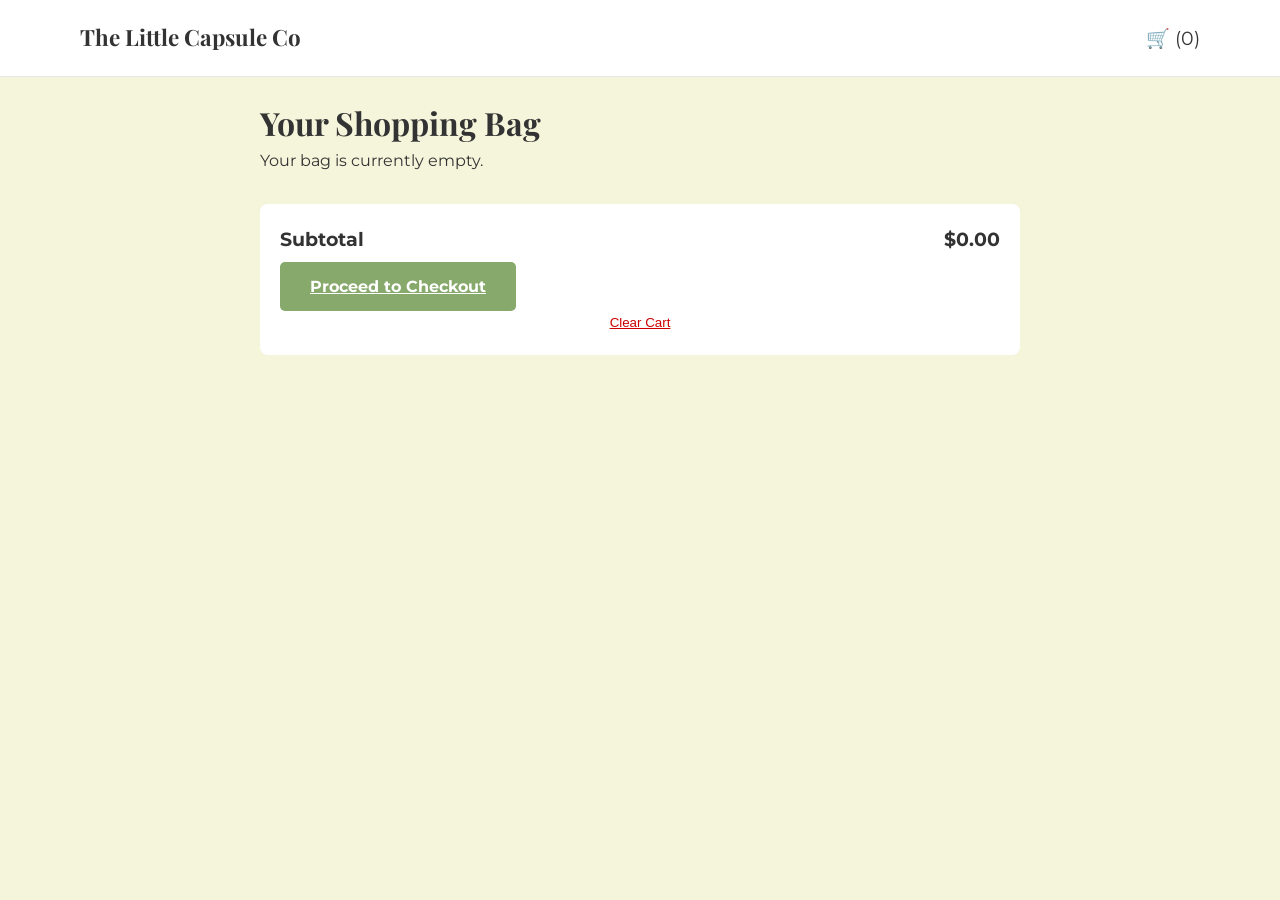
==== cart.html @ b7512382 "Added Catalog/Search page with filter UI and responsive product grid. Added shopping cart page with " ====
<!DOCTYPE html>
<html lang="en">
<head>
    <meta charset="UTF-8">
    <meta name="viewport" content="width=device-width, initial-scale=1.0">
    <title>Your Cart | The Little Capsule Co</title>
    <link href="https://fonts.googleapis.com/css2?family=Montserrat:wght@400;500;700&family=Playfair+Display:wght@700&display=swap" rel="stylesheet">
    <link rel="stylesheet" href="style.css">
</head>
<body>
    <header>
        <nav class="top-nav">
            <div class="logo"><a href="index.html" style="text-decoration:none; color:inherit;">The Little Capsule Co</a></div>
            <div class="nav-icons"><span id="cart-count">🛒</span></div>
        </nav>
    </header>

    <main class="cart-container">
        <h1>Your Shopping Bag</h1>
        
        <div id="cart-items-list">
            <!-- This will be populated by JavaScript -->
            <div class="empty-cart-msg">Your bag is currently empty.</div>
        </div>

        <section class="cart-totals">
            <div class="total-row">
                <span>Subtotal</span>
                <span id="cart-subtotal">$0.00</span>
            </div>
            <a href="checkout.html" class="btn-primary" id="checkout-link">Proceed to Checkout</a>
            <button class="btn-secondary" id="clear-cart">Clear Cart</button>
        </section>
    </main>

    <nav class="bottom-nav">
        <a href="index.html" class="nav-item">Home</a>
        <a href="catalog.html" class="nav-item">Search</a>
        <a href="cart.html" class="nav-item active">Cart</a>
        <a href="#" class="nav-item">Profile</a>
    </nav>

    <script src="script.js"></script>
</body>
</html>
---- style.css ----
/* GLOBAL VARIABLES (Oatmeal #F5F5DC used as background to match user image) */
:root {
    --sage-green: #87A96B;
    --oatmeal: #F5F5DC;
    --charcoal: #333333;
    --white: #FFFFFF;
    --font-heading: 'Playfair Display', serif;
    --font-body: 'Montserrat', sans-serif;
}

* {
    margin: 0;
    padding: 0;
    box-sizing: border-box;
}

body {
    font-family: var(--font-body);
    background-color: var(--oatmeal);
    color: var(--charcoal);
    line-height: 1.6;
    padding-bottom: 70px; /* Space for mobile bottom nav */
}

h1, h2, h3 {
    font-family: var(--font-heading);
    font-weight: 700;
}

img {
    max-width: 100%;
    height: auto;
    display: block;
}

/* TOP NAVIGATION */
.top-nav {
    display: flex;
    justify-content: space-between;
    align-items: center;
    padding: 15px 20px;
    background: var(--white);
    border-bottom: 1px solid rgba(0,0,0,0.1);
}

.logo {
    font-family: var(--font-heading);
    font-size: 1.4rem;
    font-weight: bold;
    color: var(--charcoal);
}

.nav-icons {
    display: flex;
    gap: 15px;
    font-size: 1.2rem;
    cursor: pointer;
}

/* Desktop navigation links are hidden on mobile by default */
.categories-desktop {
    display: none;
    gap: 20px;
    font-family: var(--font-body);
    font-size: 0.9rem;
    font-weight: 500;
}

.categories-desktop a {
    text-decoration: none;
    color: var(--charcoal);
}

/* MOBILE CATEGORY BAR (with icons, below header) */
.category-bar-mobile {
    display: flex;
    justify-content: space-around;
    padding: 10px;
    background-color: var(--white);
    border-bottom: 1px solid rgba(0,0,0,0.05);
}

.cat-item {
    text-decoration: none;
    color: var(--charcoal);
    display: flex;
    flex-direction: column;
    align-items: center;
    font-size: 0.75rem;
    font-weight: 500;
    text-align: center;
}

.cat-icon-placeholder {
    font-size: 1.5rem;
    margin-bottom: 5px;
}

/* HERO SECTION with Positioning */
.hero {
    position: relative; /* CRITICAL for absolute children positioning */
    overflow: hidden; /* Ensures overlay content is contained */
}

.hero-image {
    width: 100%;
    height: auto;
    object-fit: cover; /* Image covers container */
}

/* Dark gradient overlay to make white text pop on the detailed image */
.hero::after {
    content: '';
    position: absolute;
    top: 0;
    left: 0;
    width: 100%;
    height: 100%;
    background: linear-gradient(rgba(0,0,0,0.2), rgba(0,0,0,0.4)); /* Subtle top-down darken */
    z-index: 1;
}

.hero-overlay-content {
    position: absolute;
    top: 50%; /* Center vertically */
    left: 50%; /* Center horizontally */
    transform: translate(-50%, -50%); /* Counter-shift for true center */
    width: 80%; /* Takes up most of screen width on mobile */
    text-align: center;
    z-index: 2; /* Sits above the gradient overlay */
}

.hero-overlay-content h1 {
    font-size: 2.2rem;
    color: var(--white);
    margin-bottom: 20px;
    text-shadow: 1px 1px 3px rgba(0,0,0,0.3); /* Extra pop for contrast */
}

.btn-primary {
    background-color: var(--sage-green);
    color: var(--white);
    padding: 15px 30px;
    border: none;
    border-radius: 5px;
    font-family: var(--font-body);
    font-weight: bold;
    cursor: pointer;
    font-size: 1rem;
    width: auto; /* Full width mobile full width bouton rejected for boutique look */
}

/* FEATURES BANNER */
.features-banner {
    display: grid;
    grid-template-columns: repeat(3, 1fr); /* 3 columns on mobile */
    gap: 15px;
    padding: 30px 20px;
    background-color: var(--white);
    border-bottom: 1px solid rgba(0,0,0,0.05);
}

.feature-item {
    display: flex;
    flex-direction: column;
    align-items: center;
    text-align: center;
}

.feature-icon-placeholder {
    font-size: 1.8rem;
    margin-bottom: 10px;
}

.feature-item p {
    font-size: 0.75rem;
    font-family: var(--font-body);
}

.feature-item p strong {
    font-weight: 700;
}

/* COMMUNITY FAVORITES & PRODUCT GRID */
.community-favorites {
    padding: 40px 20px;
}

.community-favorites h2 {
    font-size: 1.8rem;
    color: var(--charcoal);
    margin-bottom: 25px;
    text-align: center;
}

.product-grid {
    display: grid;
    grid-template-columns: 1fr 1fr; /* 2x2 grid on mobile */
    gap: 20px;
}

.product-card {
    background: #FAFAFA;
    padding: 15px;
    border-radius: 8px;
    border: 1px solid rgba(0,0,0,0.02);
    text-align: center;
}

.product-card img {
    max-width: 100%;
    margin: 0 auto 15px;
}

.product-card h3 {
    font-size: 1rem;
    color: var(--charcoal);
    margin-bottom: 5px;
}

.product-card .price {
    font-weight: bold;
    color: var(--charcoal);
    margin-bottom: 3px;
}

.product-card .condition {
    font-size: 0.8rem;
    color: #666;
}

/* MOBILE BOTTOM NAV (Jakob's Law implementation remains) */
.bottom-nav {
    position: fixed;
    bottom: 0;
    width: 100%;
    height: 60px;
    background: var(--white);
    display: flex;
    justify-content: space-around;
    align-items: center;
    border-top: 1px solid rgba(0,0,0,0.1);
    z-index: 1000;
}

.nav-item {
    text-decoration: none;
    color: var(--charcoal);
    font-size: 0.8rem;
    font-weight: 500;
}

.nav-item.active {
    color: var(--sage-green);
}

/* Handle desktop-only sections on mobile by default */
.desktop-only-feature,
.desktop-only-section {
    display: none;
}

/* LARGE TABLET / DESKTOP ADJUSTMENTS (min-width: 1024px, 1368px Target) */
@media (min-width: 1024px) {
    /* Hide mobile-specific bars */
    .bottom-nav,
    .category-bar-mobile {
        display: none;
    }

    /* Show desktop navigation & features */
    .categories-desktop,
    .desktop-only-feature,
    .desktop-only-section {
        display: flex;
    }

    /* Top Navigation bar layout */
    .top-nav {
        padding: 20px 80px; /* Use more horizontal real estate */
    }

    /* Features banner: 4 columns on desktop */
    .features-banner {
        grid-template-columns: repeat(4, 1fr);
        padding: 40px 80px;
    }

    /* Hero section size and positioning */
    .hero {
        height: 80vh; /* Set a large fixed height for desktop hero */
    }

    .hero-image {
        width: 100%;
        height: 100%; /* Image fills container */
    }

    .hero-overlay-content {
        top: 50%;
        left: 80px; /* Aligned left, as per user image */
        transform: translate(0, -50%); /* Counter-shift vertically only */
        width: 50%; /* Text occupies less width on large screens */
        text-align: left; /* Left-aligned text */
    }

    .hero-overlay-content h1 {
        font-size: 3rem; /* Larger heading */
        margin-bottom: 25px;
    }

    /* Product Grid: 4 columns on desktop */
    .community-favorites {
        padding: 60px 80px;
    }

    .community-favorites h2 {
        font-size: 2.2rem;
        text-align: left;
    }

    .product-grid {
        grid-template-columns: repeat(4, 1fr); /* 4 columns on large screens */
        gap: 30px;
    }

    /* 'Why Shop Sustainable?' section */
    .why-sustainable {
        padding: 0 80px 80px;
    }

    .sustainable-box {
        background-color: var(--white);
        padding: 40px;
        border-radius: 10px;
        box-shadow: 0 2px 10px rgba(0,0,0,0.05);
    }

    .why-sustainable h2 {
        font-size: 1.8rem;
        margin-bottom: 20px;
    }

    .why-sustainable p {
        margin-bottom: 15px;
        max-width: 80%; /* Keeps lines short for readability */
    }
}

/* PDP STYLES */
.pdp-container {
    padding-bottom: 120px; /* Extra space for the sticky bar */
}

.main-product-img {
    width: 100%;
    background: #fff;
}

.product-info {
    padding: 20px;
    background: var(--oatmeal);
}

.pdp-price {
    font-size: 1.5rem;
    font-weight: bold;
    margin: 10px 0;
}

.condition-tag {
    display: inline-block;
    padding: 5px 12px;
    background: var(--white);
    border: 1px solid var(--sage-green);
    border-radius: 20px;
    font-size: 0.8rem;
    margin-bottom: 20px;
}

.size-options {
    display: flex;
    gap: 10px;
    margin-top: 10px;
}

.size-btn {
    padding: 10px 20px;
    border: 1px solid #ddd;
    background: var(--white);
    cursor: pointer;
}

.size-btn.active {
    border-color: var(--sage-green);
    background: var(--sage-green);
    color: var(--white);
}

/* THE STICKY CTA BAR */
.sticky-cta {
    position: fixed;
    bottom: 0;
    width: 100%;
    background: var(--white);
    padding: 15px 20px;
    border-top: 1px solid rgba(0,0,0,0.1);
    z-index: 2000;
}

.cta-inner {
    display: flex;
    justify-content: space-between;
    align-items: center;
    max-width: 1368px;
    margin: 0 auto;
}

.qty-selector {
    display: flex;
    align-items: center;
    gap: 15px;
    border: 1px solid #ddd;
    padding: 5px 15px;
    border-radius: 5px;
}

/* DESKTOP PDP ADJUSTMENTS */
@media (min-width: 1024px) {
    .pdp-container {
        display: flex;
        padding: 60px 10%;
        gap: 50px;
    }
    .product-visuals, .product-info {
        flex: 1;
    }
}

/* CHECKOUT STYLES */
.checkout-container {
    padding: 20px;
    max-width: 600px;
    margin: 0 auto;
}

.checkout-section {
    background: var(--white);
    padding: 20px;
    border-radius: 8px;
    margin-bottom: 20px;
}

#checkout-form input {
    width: 100%;
    padding: 12px;
    margin: 8px 0;
    border: 1px solid #ddd;
    border-radius: 4px;
    font-family: var(--font-body);
}

.form-row {
    display: flex;
    gap: 10px;
}

/* SUCCESS STATE OVERLAY */
.hidden { 
    display: none !important; 
}

#success-state {
    position: fixed;
    top: 0; left: 0;
    width: 100%; height: 100%;
    background: var(--oatmeal);
    display: flex;
    justify-content: center;
    align-items: center;
    z-index: 3000;
}

.success-content {
    text-align: center;
    padding: 40px;
    background: var(--white);
    border-radius: 15px;
    box-shadow: 0 4px 20px rgba(0,0,0,0.1);
}

/* CATALOG STYLES */
.catalog-container {
    padding: 20px;
}

.search-filter-section {
    margin-bottom: 30px;
}

#catalog-search {
    width: 100%;
    padding: 15px;
    border: 1px solid #ddd;
    border-radius: 30px;
    margin-bottom: 15px;
    font-family: var(--font-body);
}

.filter-pills {
    display: flex;
    gap: 10px;
    overflow-x: auto;
    padding-bottom: 10px;
}

.pill {
    padding: 8px 20px;
    background: var(--white);
    border: 1px solid #ddd;
    border-radius: 20px;
    white-space: nowrap;
    cursor: pointer;
}

.pill.active {
    background: var(--sage-green);
    color: var(--white);
    border-color: var(--sage-green);
}

/* CART STYLES */
.cart-container {
    padding: 20px;
    max-width: 800px;
    margin: 0 auto;
}

.cart-item-row {
    display: flex;
    align-items: center;
    gap: 20px;
    background: var(--white);
    padding: 15px;
    border-radius: 8px;
    margin-bottom: 15px;
}

.cart-item-img {
    width: 80px;
    height: 80px;
    object-fit: cover;
    border-radius: 5px;
}

.cart-totals {
    margin-top: 30px;
    padding: 20px;
    background: var(--white);
    border-radius: 8px;
}

.total-row {
    display: flex;
    justify-content: space-between;
    font-size: 1.2rem;
    font-weight: bold;
    margin-bottom: 20px;
}

.btn-secondary {
    background: none;
    border: none;
    color: #cc0000;
    text-decoration: underline;
    margin-top: 15px;
    cursor: pointer;
    width: 100%;
}
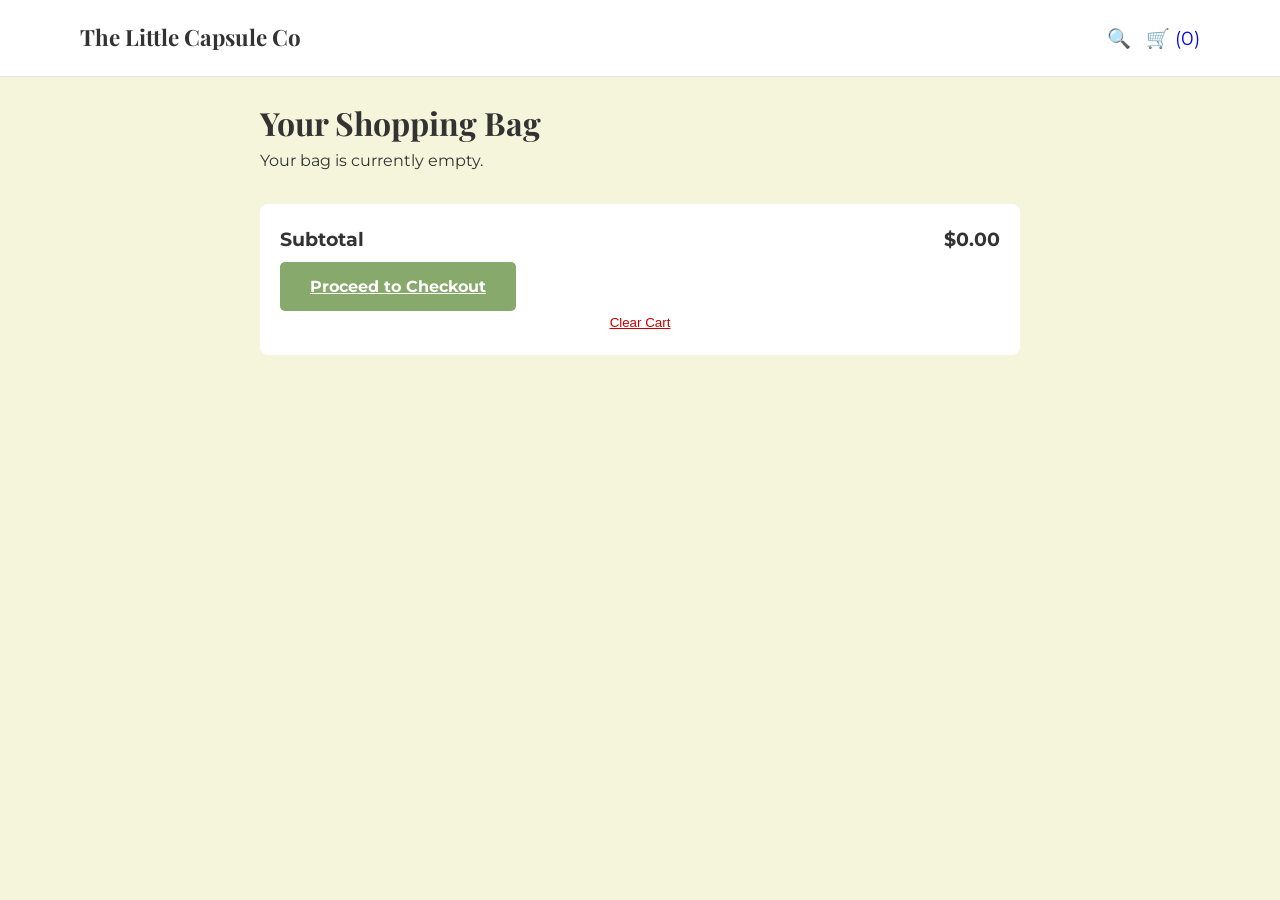
==== commit 14e559b1: "Expanded product range and implemented global navigation links across all pages" ====
--- a/cart.html
+++ b/cart.html
@@ -1,23 +1,31 @@
 <!DOCTYPE html>
 <html lang="en">
+
 <head>
     <meta charset="UTF-8">
     <meta name="viewport" content="width=device-width, initial-scale=1.0">
     <title>Your Cart | The Little Capsule Co</title>
-    <link href="https://fonts.googleapis.com/css2?family=Montserrat:wght@400;500;700&family=Playfair+Display:wght@700&display=swap" rel="stylesheet">
+    <link
+        href="https://fonts.googleapis.com/css2?family=Montserrat:wght@400;500;700&family=Playfair+Display:wght@700&display=swap"
+        rel="stylesheet">
     <link rel="stylesheet" href="style.css">
 </head>
+
 <body>
     <header>
         <nav class="top-nav">
-            <div class="logo"><a href="index.html" style="text-decoration:none; color:inherit;">The Little Capsule Co</a></div>
-            <div class="nav-icons"><span id="cart-count">🛒</span></div>
+            <div class="logo"><a href="index.html" style="text-decoration:none; color:inherit;">The Little Capsule
+                    Co</a></div>
+            <div class="nav-icons">
+                <a href="catalog.html" style="text-decoration:none;">🔍</a>
+                <a href="cart.html" style="text-decoration:none;"><span id="cart-count">🛒</span></a>
+            </div>
         </nav>
     </header>
 
     <main class="cart-container">
         <h1>Your Shopping Bag</h1>
-        
+
         <div id="cart-items-list">
             <!-- This will be populated by JavaScript -->
             <div class="empty-cart-msg">Your bag is currently empty.</div>
@@ -42,4 +50,5 @@
 
     <script src="script.js"></script>
 </body>
+
 </html>
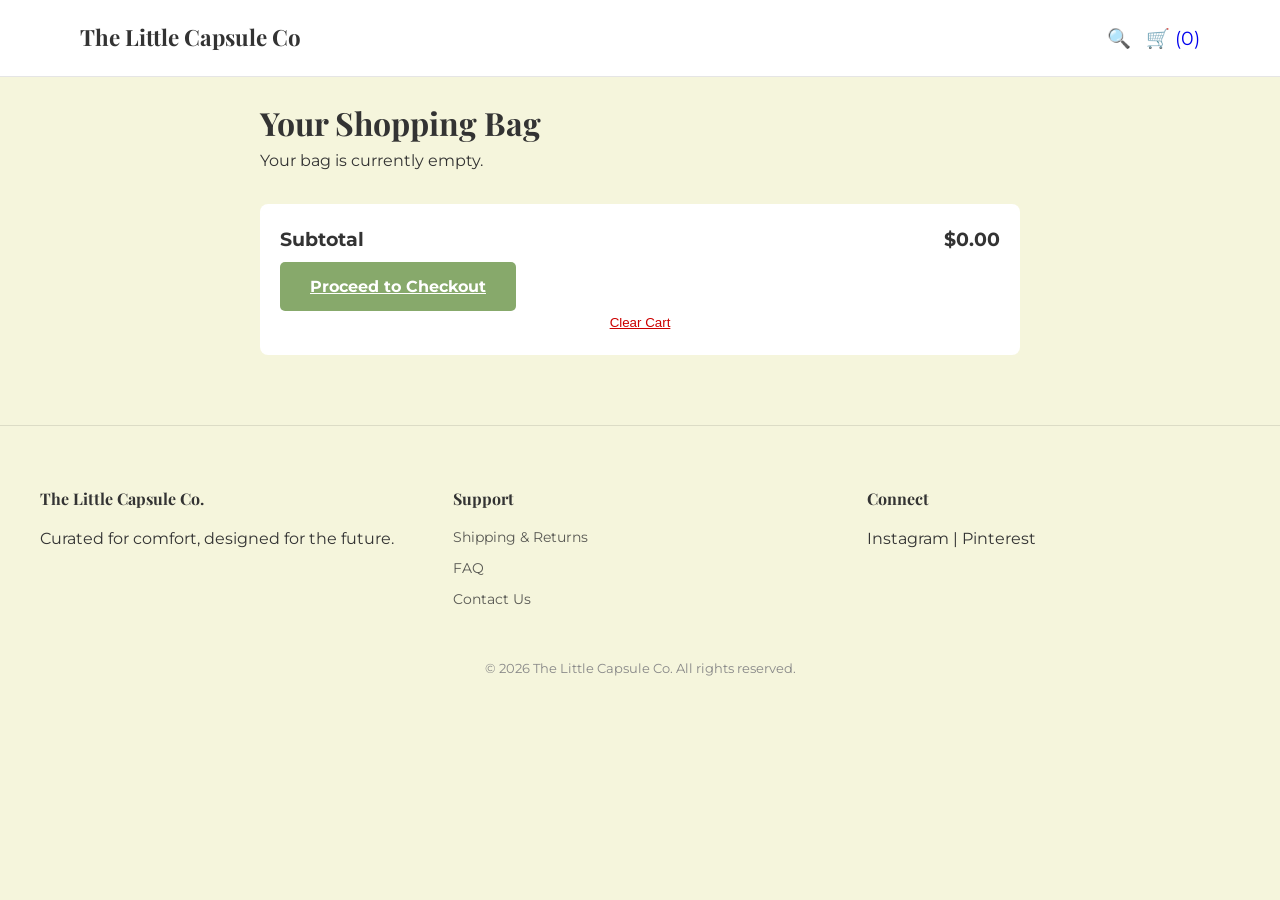
==== commit 3cdfff12: "Added footer for all pages" ====
--- a/cart.html
+++ b/cart.html
@@ -49,6 +49,29 @@
     </nav>
 
     <script src="script.js"></script>
+
+    <footer class="site-footer">
+        <div class="footer-content">
+            <div class="footer-section">
+                <h4>The Little Capsule Co.</h4>
+                <p>Curated for comfort, designed for the future.</p>
+            </div>
+            <div class="footer-section">
+                <h4>Support</h4>
+                <a href="#">Shipping & Returns</a> <!-- #TBD later -->
+                <a href="#">FAQ</a> <!-- #TBD later -->
+                <a href="#">Contact Us</a> <!-- #TBD later -->
+            </div>
+            <div class="footer-section">
+                <h4>Connect</h4>
+                <p>Instagram | Pinterest</p>
+            </div>
+        </div>
+        <div class="footer-bottom">
+            &copy; 2026 The Little Capsule Co. All rights reserved.
+        </div>
+    </footer>
+
 </body>
 
 </html>
--- a/style.css
+++ b/style.css
@@ -147,7 +147,7 @@
     font-weight: bold;
     cursor: pointer;
     font-size: 1rem;
-    width: auto; /* Full width mobile full width bouton rejected for boutique look */
+    width: auto; /* Full width mobile full width button rejected for boutique look */
 }
 
 /* FEATURES BANNER */
@@ -487,6 +487,34 @@
     background: var(--white);
     border-radius: 15px;
     box-shadow: 0 4px 20px rgba(0,0,0,0.1);
+    display: flex;
+    flex-direction: column;
+    align-items: center;
+    gap: 20px; 
+    max-width: 90%; 
+    width: 450px;   
+}
+
+.success-content h2 {
+    font-family: var(--font-heading);
+    color: var(--charcoal);
+    font-size: 1.8rem;
+    margin: 0;
+}
+
+.success-content p {
+    font-family: var(--font-body);
+    color: var(--charcoal);
+    font-size: 1rem;
+    line-height: 1.5;
+    margin: 0;
+}
+
+.success-content .btn-primary {
+    display: inline-block;
+    text-decoration: none;
+    margin-top: 5px;
+    white-space: nowrap;
 }
 
 /* CATALOG STYLES */
@@ -538,7 +566,7 @@
 
 .cart-item-row {
     display: flex;
-    align-items: center;
+    align-items: flex-start;
     gap: 20px;
     background: var(--white);
     padding: 15px;
@@ -576,4 +604,138 @@
     margin-top: 15px;
     cursor: pointer;
     width: 100%;
+}
+
+.remove-item-btn {
+    background: none;
+    border: none;
+    color: var(--charcoal);
+    text-decoration: underline;
+    font-family: var(--font-body);
+    font-size: 0.8rem;
+    padding: 0;
+    margin-top: 10px;
+    cursor: pointer;
+    opacity: 0.7;
+    transition: opacity 0.2s;
+}
+
+.remove-item-btn:hover {
+    opacity: 1;
+    color: #cc0000; /* Subtle red hint on hover */
+}
+
+/* CAROUSEL CONTAINER STRUCTURE */
+.carousel-container {
+    position: relative;
+    width: 100%;
+    overflow: hidden; 
+    border-radius: 8px;
+    background: #FAFAFA;
+}
+
+.carousel-track {
+    display: flex;
+    transition: transform 0.4s ease-in-out; /* Smooth sliding transition */
+    width: 100%;
+}
+
+.carousel-slide {
+    min-width: 100%; 
+    height: auto;
+    object-fit: cover;
+}
+
+/* MINIMALIST ARROWS */
+.carousel-btn {
+    position: absolute;
+    top: 50%;
+    transform: translateY(-50%);
+    background: rgba(255, 255, 255, 0.7);
+    color: var(--charcoal);
+    border: none;
+    font-size: 1.2rem;
+    padding: 12px 16px;
+    cursor: pointer;
+    border-radius: 50%;
+    transition: background 0.2s;
+    z-index: 10;
+}
+
+.carousel-btn:hover {
+    background: rgba(255, 255, 255, 1);
+}
+
+.prev-btn { left: 15px; }
+.next-btn { right: 15px; }
+
+/* BOTTOM NAVIGATION DOTS */
+.carousel-dots {
+    position: absolute;
+    bottom: 15px;
+    left: 50%;
+    transform: translateX(-50%);
+    display: flex;
+    gap: 8px;
+    z-index: 10;
+}
+
+.dot {
+    width: 8px;
+    height: 8px;
+    background: rgba(0, 0, 0, 0.2);
+    border-radius: 50%;
+    transition: background 0.3s;
+}
+
+.dot.active {
+    background: var(--sage-green); /* Links back to brand color */
+}
+
+.site-footer {
+    background: var(--oatmeal); /* Matches site background */
+    padding: 60px 20px 20px 20px;
+    margin-top: 50px;
+    border-top: 1px solid rgba(0,0,0,0.1);
+}
+
+.footer-content {
+    display: flex;
+    flex-wrap: wrap;
+    gap: 40px;
+    max-width: 1200px;
+    margin: 0 auto;
+    justify-content: space-between;
+}
+
+.footer-section {
+    flex: 1;
+    min-width: 200px;
+}
+
+.footer-section h4 {
+    font-family: var(--font-heading);
+    margin-bottom: 15px;
+    color: var(--charcoal);
+}
+
+.footer-section a {
+    display: block;
+    color: var(--charcoal);
+    text-decoration: none;
+    margin-bottom: 8px;
+    font-size: 0.9rem;
+    opacity: 0.8;
+}
+
+.footer-section a:hover {
+    opacity: 1;
+    text-decoration: underline;
+}
+
+.footer-bottom {
+    text-align: center;
+    margin-top: 40px;
+    font-size: 0.8rem;
+    color: #888;
 }
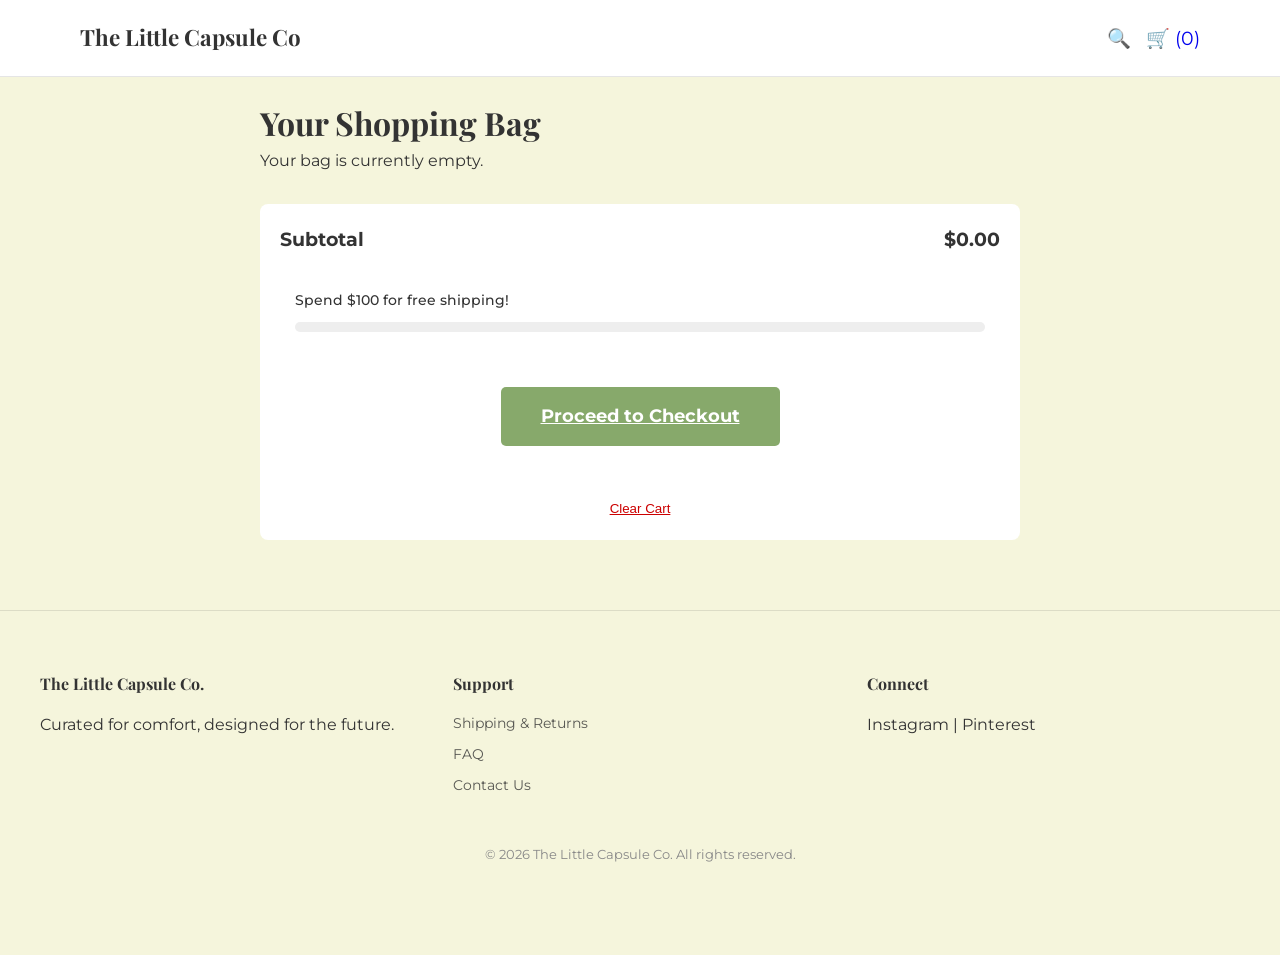
==== commit b43e7243: "Fixed primary button layouts, quantity button sizing,  and added free shipping progress bar" ====
--- a/cart.html
+++ b/cart.html
@@ -36,7 +36,17 @@
                 <span>Subtotal</span>
                 <span id="cart-subtotal">$0.00</span>
             </div>
-            <a href="checkout.html" class="btn-primary" id="checkout-link">Proceed to Checkout</a>
+            <section class="shipping-progress">
+                <div class="progress-info">
+                    <span id="shipping-msg">Spend $100 for free shipping!</span>
+                </div>
+                <div class="progress-bar-bg">
+                    <div id="progress-fill" class="progress-bar-fill"></div>
+                </div>
+            </section>
+            <div class="cart-actions">
+                <a href="checkout.html" class="btn-primary" id="checkout-link">Proceed to Checkout</a>
+            </div>
             <button class="btn-secondary" id="clear-cart">Clear Cart</button>
         </section>
     </main>
--- a/style.css
+++ b/style.css
@@ -327,6 +327,8 @@
     /* 'Why Shop Sustainable?' section */
     .why-sustainable {
         padding: 0 80px 80px;
+        display: flex;
+        justify-content: center;
     }
 
     .sustainable-box {
@@ -334,6 +336,11 @@
         padding: 40px;
         border-radius: 10px;
         box-shadow: 0 2px 10px rgba(0,0,0,0.05);
+        display: flex;
+        flex-direction: column;
+        justify-content: center;
+        align-items: center;
+        text-align: center;
     }
 
     .why-sustainable h2 {
@@ -418,11 +425,31 @@
 
 .qty-selector {
     display: flex;
+    align-items: center;  
+    justify-content: center;
+    gap: 15px;
+    padding: 5px 15px;
+    border: 1px solid #ddd;
+    border-radius: 5px;
+}
+
+.qty-selector button {
+    background: none;      
+    border: none;          
+    cursor: pointer;
+    font-size: 1.2rem;     
+    font-weight: 500;
+    padding: 5px 10px;     
+    display: flex;
     align-items: center;
-    gap: 15px;
-    border: 1px solid #ddd;
-    padding: 5px 15px;
-    border-radius: 5px;
+    justify-content: center;
+}
+
+#qty {
+    font-family: var(--font-body);
+    font-weight: 600;
+    min-width: 20px;       /* Ensures number doesn't jump when switching 1 to 10 */
+    text-align: center;
 }
 
 /* DESKTOP PDP ADJUSTMENTS */
@@ -586,6 +613,19 @@
     padding: 20px;
     background: var(--white);
     border-radius: 8px;
+}
+
+/* Centers the button only when it is in the cart page */
+.cart-actions {
+    display: flex;
+    justify-content: center;
+    margin: 40px 0;
+}
+
+/* Ensure button looks consistent but isn't forced into a specific position globally */
+.cart-actions .btn-primary {
+    padding: 15px 40px;
+    font-size: 1.1rem;
 }
 
 .total-row {
@@ -625,6 +665,34 @@
     color: #cc0000; /* Subtle red hint on hover */
 }
 
+.shipping-progress {
+    margin-bottom: 30px;
+    padding: 15px;
+    background: var(--white);
+    border-radius: 8px;
+}
+
+.progress-info {
+    margin-bottom: 10px;
+    font-size: 0.9rem;
+    font-weight: 500;
+}
+
+.progress-bar-bg {
+    width: 100%;
+    height: 10px;
+    background: #eee;
+    border-radius: 5px;
+    overflow: hidden;
+}
+
+.progress-bar-fill {
+    height: 100%;
+    width: 0%; /* Starts empty */
+    background: var(--sage-green);
+    transition: width 0.5s ease-in-out;
+}
+
 /* CAROUSEL CONTAINER STRUCTURE */
 .carousel-container {
     position: relative;
